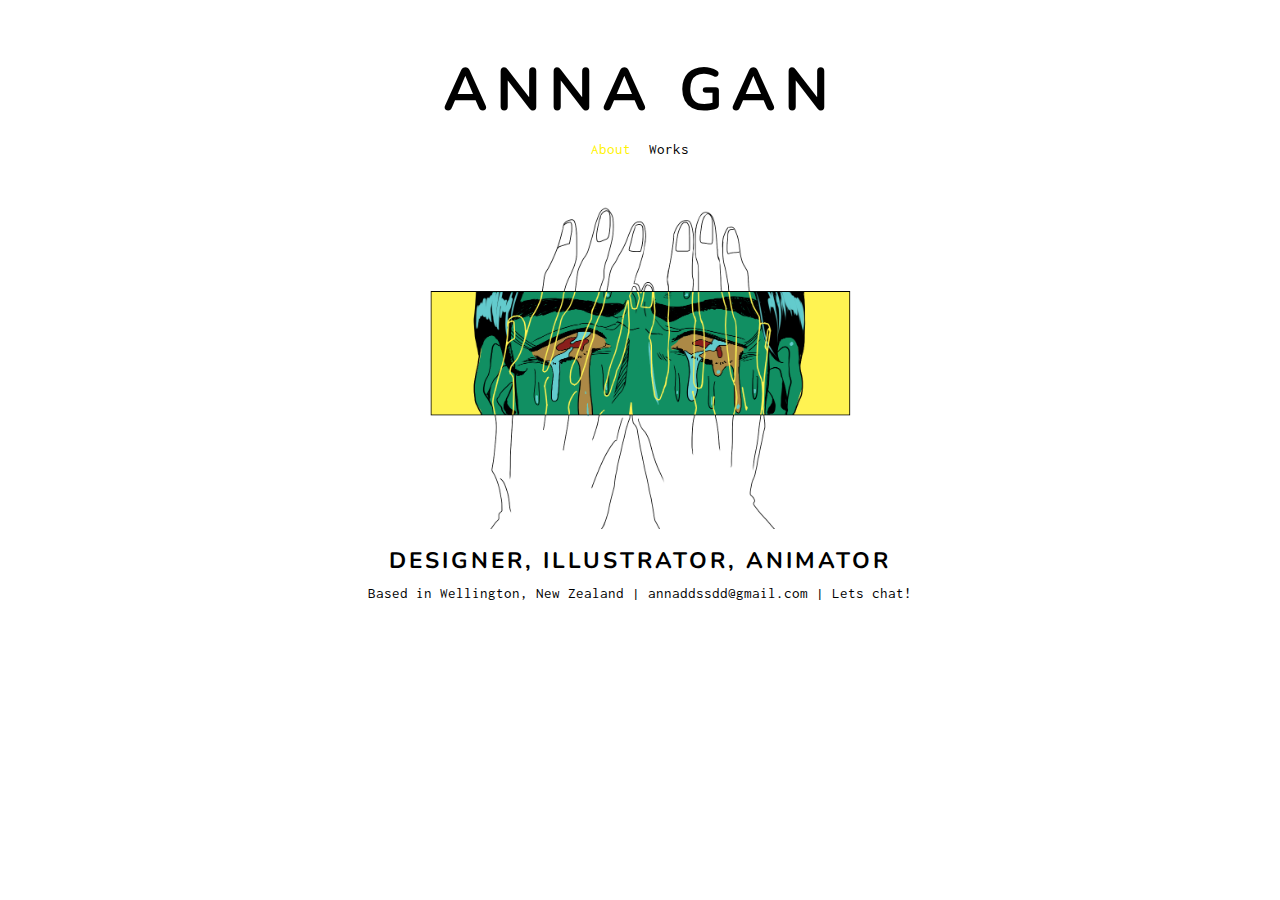
==== index.html @ 4047f1fb "Portfolio" ====
<!DOCTYPE html>
<html>
	<head>
		<title>Anna Gan</title>
		<meta name="viewport" content="width=device-width, initial-scale=1">
		<link rel="stylesheet" href="https://www.w3schools.com/w3css/4/w3.css">
		<link rel="stylesheet" type="text/css" href="index.css">
		<link href="https://fonts.googleapis.com/css?family=Nunito:200,200i,300,300i,400,400i,600,600i,700,700i,800,800i" rel="stylesheet">
		<link href="https://fonts.googleapis.com/css?family=Inconsolata" rel="stylesheet">
	</head>
	<body>
		<script type="text/javascript" src="poo.js"></script>	
		<h1><b>ANNA GAN</b></h1>
		<a class="active" href="index.html">About</a>
		<a href="works.html">Works</a>
		<p><img src="intro.png"></p>
		<h2 style="margin:0;"><b>DESIGNER, ILLUSTRATOR, ANIMATOR</b></h2>
		<p style="margin: 5px; padding-bottom: 5px;">Based in Wellington, New Zealand | annaddssdd@gmail.com | Lets chat!</p>
	</body>
</html>
---- index.css ----
body {
	text-align: center;
	font-family: 'Inconsolata', monospace;
	margin: 3em;
}

h1 {
	font-family: 'Nunito', sans-serif;
	font-style: black;
	font-size: 400%;
	color: black;
	letter-spacing: 8px;
	margin: 0;
	padding-bottom: 3px;
}

h2 {
	font-family: 'Nunito', sans-serif;
	font-size: 150%;
	color: black;
	letter-spacing: 3px;
}

p {
	font-size:100%;
	color: black;
}

img {
	width:40%;
	height:40%;
	min-width: 250px;
	max-width: 80%;
	padding-top: 2em;
}

a{
    color: black;
	text-decoration: none;
	padding: 5px;
}

.active {
	color: #FFF303;
	cursor: default;
}

a:hover:not(.active) {
    color: black;
	background: yellow;
}

a:active {
    color: white;
}

.row {
	padding-top: 10px;
	margin-left: 4em;
	margin-right: 4em;
}

.row:after {
    content: "";
    display: table;
    clear: both;
}

.column{
	float: left;
	width: 20%;
	position: relative;
    text-align: center;
}

.column:hover {
	color: #FFF303;
	cursor: pointer;
}

.column img:hover {
	opacity: 0.3;
}

.centered {
	font-family: 'Nunito', sans-serif;
	font-size: 20px;
	letter-spacing: 2px;
	padding-top: 2em;
    position: absolute;
    left: 50%;
    transform: translate(-50%, -50%);
}

.center {
	text-align: center;
	color: black;
    position: absolute;
	top: 50%;
    left: 50%;
    transform: translate(-50%, -50%);
	visibility: hidden;
}

.column:hover .center{
	visibility: visible;
}

#illustrations {
    display: -ms-flexbox; /* IE10 */
    display: flex;
	display: none;
    -ms-flex-wrap: wrap; /* IE10 */
    flex-wrap: wrap;
    padding: 0 4px;
	padding-top: 2em;
}

#animations{
    display: -ms-flexbox; /* IE10 */
    display: flex;
	display: none;
    -ms-flex-wrap: wrap; /* IE10 */
    flex-wrap: wrap;
    padding: 0 4px;
	padding-top: 2em;
}

#university{
    display: -ms-flexbox; /* IE10 */
    display: flex;
	display: none;
    -ms-flex-wrap: wrap; /* IE10 */
    flex-wrap: wrap;
    padding: 0 4px;
	padding-top: 2em;
}


#beca{
    display: -ms-flexbox; /* IE10 */
    display: flex;
	display: none;
    -ms-flex-wrap: wrap; /* IE10 */
    flex-wrap: wrap;
    padding: 0 4px;
	padding-top: 2em;
}

#accreditron{
    display: -ms-flexbox; /* IE10 */
    display: flex;
	display: none;
    -ms-flex-wrap: wrap; /* IE10 */
    flex-wrap: wrap;
    padding: 0 4px;
	padding-top: 2em;
}

#myBtn {
    display: none; 
    position: fixed; 
    bottom: 30px;
    right: 30px;
    z-index: 99; 
	background-color: yellow;
	border: none;
    color: black;
    cursor: pointer;
    padding: 10px;
    font-size: 18px; 
}

#myBtn:hover {
    color: white;
}
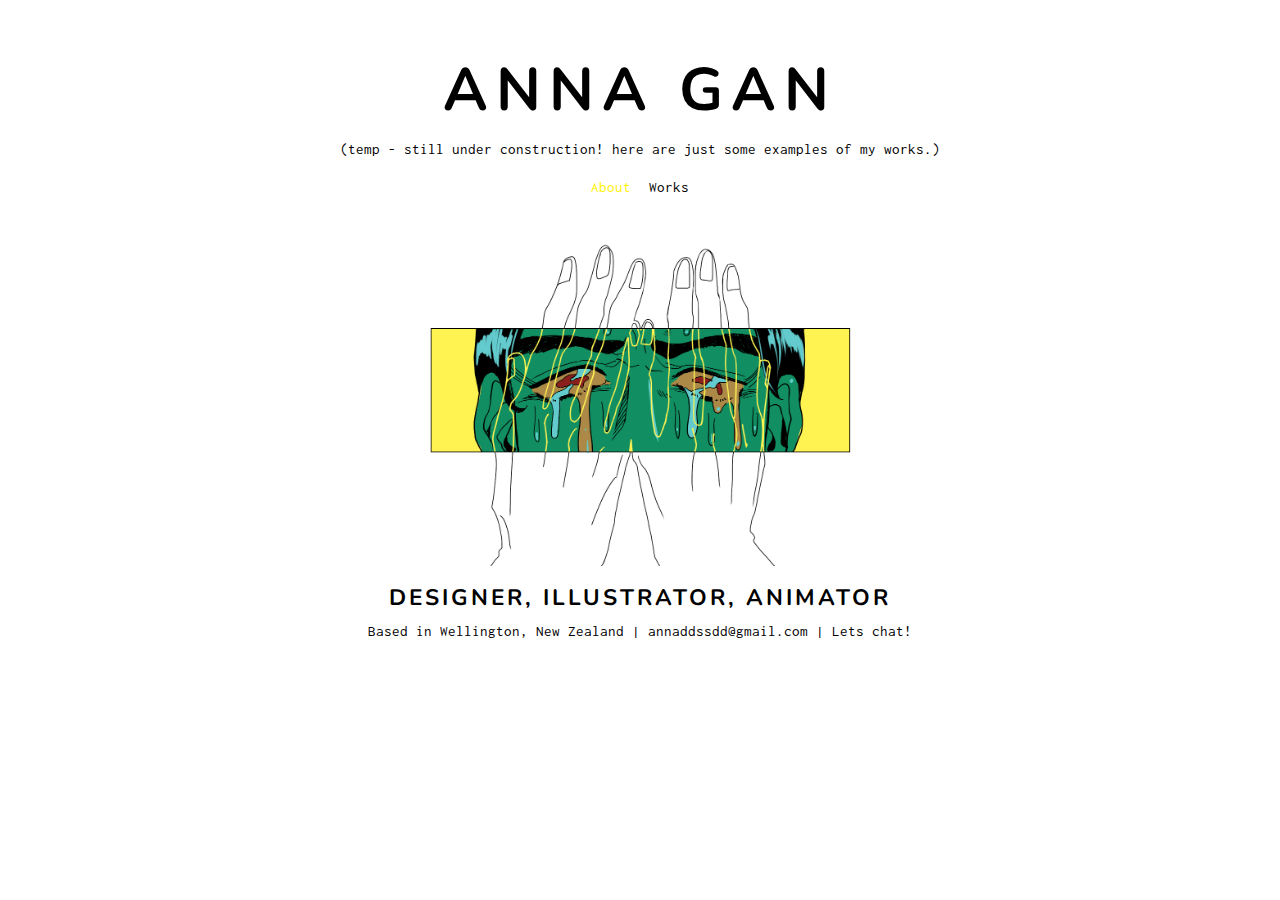
==== commit 63bfea91: "Update index.html" ====
--- a/index.html
+++ b/index.html
@@ -7,10 +7,28 @@
 		<link rel="stylesheet" type="text/css" href="index.css">
 		<link href="https://fonts.googleapis.com/css?family=Nunito:200,200i,300,300i,400,400i,600,600i,700,700i,800,800i" rel="stylesheet">
 		<link href="https://fonts.googleapis.com/css?family=Inconsolata" rel="stylesheet">
+				<link rel="apple-touch-icon" sizes="57x57" href="favicon/apple-icon-57x57.png">
+<link rel="apple-touch-icon" sizes="60x60" href="favicon/apple-icon-60x60.png">
+<link rel="apple-touch-icon" sizes="72x72" href="favicon/apple-icon-72x72.png">
+<link rel="apple-touch-icon" sizes="76x76" href="favicon/apple-icon-76x76.png">
+<link rel="apple-touch-icon" sizes="114x114" href="favicon/apple-icon-114x114.png">
+<link rel="apple-touch-icon" sizes="120x120" href="favicon/apple-icon-120x120.png">
+<link rel="apple-touch-icon" sizes="144x144" href="favicon/apple-icon-144x144.png">
+<link rel="apple-touch-icon" sizes="152x152" href="favicon/apple-icon-152x152.png">
+<link rel="apple-touch-icon" sizes="180x180" href="favicon/apple-icon-180x180.png">
+<link rel="icon" type="image/png" sizes="192x192"  href="favicon/android-icon-192x192.png">
+<link rel="icon" type="image/png" sizes="32x32" href="favicon/favicon-32x32.png">
+<link rel="icon" type="image/png" sizes="96x96" href="favicon/favicon-96x96.png">
+<link rel="icon" type="image/png" sizes="16x16" href="favicon/favicon-16x16.png">
+<link rel="manifest" href="favicon/manifest.json">
+<meta name="msapplication-TileColor" content="#ffffff">
+<meta name="msapplication-TileImage" content="favicon/ms-icon-144x144.png">
+<meta name="theme-color" content="#ffffff">
 	</head>
 	<body>
 		<script type="text/javascript" src="poo.js"></script>	
 		<h1><b>ANNA GAN</b></h1>
+		<p style="padding-bottom:15px; margin:0;">(temp - still under construction! here are just some examples of my works.)</p>
 		<a class="active" href="index.html">About</a>
 		<a href="works.html">Works</a>
 		<p><img src="intro.png"></p>
